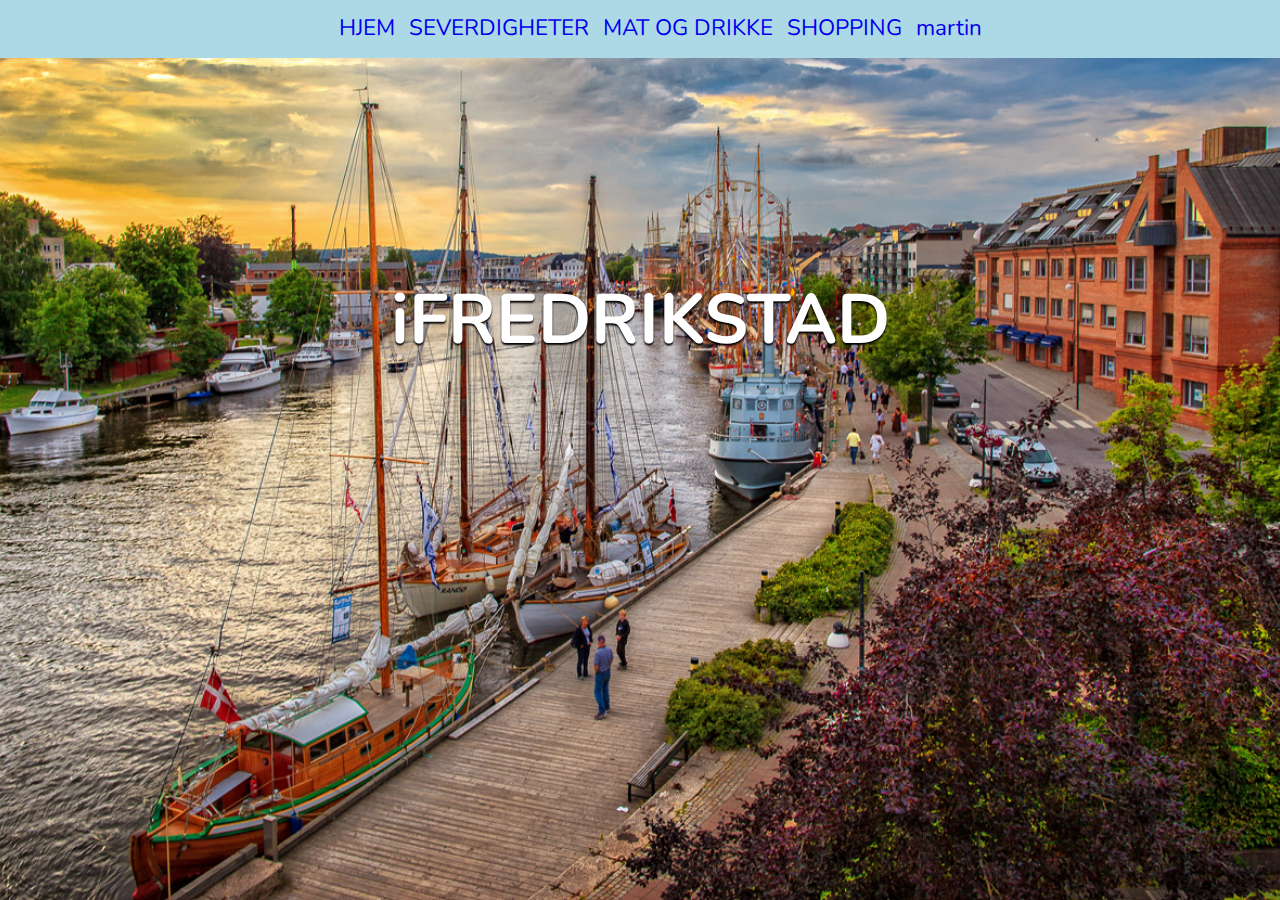
==== Ifredrikstad/index-test.html @ bce81963 "la til kopier av index.html, har testet på forsiden" ====
<!DOCTYPE html>
<html>

<head>
	<meta charset="utf-8">
	<title>iFREDRIKSTAD</title>
	<link rel="stylesheet" type="text/css" href="style-test.css">
</head>

<body>

<header>
	<nav class="meny">
		<ul>
			<li><a href="index.html">HJEM</a></li>
			<li><a href="severdigheter.html">SEVERDIGHETER</a></li>
			<li><a href="matogdrikke.html">MAT OG DRIKKE</a></li>
			<li><a href="shopping.html">SHOPPING</a></li>
			<li><a href="shopping.html">martin</a></li>
		</ul>
	</nav>

</header>

<main id="parallax">
	<section id="title" class="slide header">
	  <h1>iFREDRIKSTAD</h1>
	</section>

	<section id="slide1" class="slide">
	  <div class="box">
		<h2><a href="index.html">SEVERDIGHETER</a></h2>
	  </div>
	</section>

	<section id="slide2" class="slide">
	  <div class="box">
		<h2><a href="index.html">MAT OG DRIKKE</a></h2>
	  </div>
	</section>

	<section id="slide3" class="slide">
	  <div class="box">
		<h2><a href="index.html">SHOPPING</a></h2>
	  </div>
	</section>

<footer>
	<div id="slide4" class="slide header">
		<p>Navn Navnesen<br/>
		email@email.com<br/>
		Telefon: 123 45 678</p>
	</div>
</footer>
</main>
</body>



</html>
---- Ifredrikstad/style-test.css ----
@import url(http://fonts.googleapis.com/css?family=Nunito);

html {
  height: 100%;
  overflow: hidden;
}

body {
  margin:0;
  padding:0;
  font-family: Nunito;
  position: relative;
  height: 100%;
}

header{
  position: fixed;
  top:0;
  left:0;
  width: 100%;
  z-index: 9999;
}

header nav{
  width:100%;
  height:50px;
  background:lightblue;
  padding:8px 0 0 0;
}


header nav ul{
    margin: 0 auto;
    width: 1000px;
    list-style: none;
    text-align: center;
}

header nav ul li{
    display: inline-block;
}

header nav ul li a{
    display: block;
  	margin-right: 10px;
  	width: 100%;
    font-size: 140%;
    line-height: 40px;
    text-align: center;
    text-decoration: none;
}

#parallax{
  perspective: 1px;
  transform-style: preserve-3d;
  height: 100%;
  overflow-y: scroll;
  overflow-x: hidden;
  position: relative;
}

h1 {
   font-size: 250%;
}

h2 {
   font-size: 250%;
}

p {
  font-size: 140%;
  line-height: 150%;
  color: #333;
}

.box {
  position: absolute;
  width: 100%;
  bottom: 0;
  height: 15%;
  background: lightgrey;
  /*box-shadow: 0 0 8px rgba(0, 0, 0, .7);*/
}

.slide {
  position: relative;
  padding: 25vh 0;
  min-height: 100vh;
  width: 100vw;
  box-sizing: border-box;
 /*box-shadow: 0 -1px 10px rgba(0, 0, 0, .7); */
  transform-style: inherit;
}


.slide:before {
  content: "";
  position: absolute;
  top: 0;
  bottom: 0;
  left:0;
  right:0;
}

.slide:nth-child(2n) {
  margin-left: 0;
  margin-right: auto;
}

.slide:nth-child(2n+1) {
  margin-left: auto;
  margin-right: 0;
}

.slide, .slide:before {
  background: 50% 50% / cover;
}

.header {
  text-align: center;
  font-size: 175%;
  color: #fff;
  text-shadow: 0 2px 2px #000;
}

#title {
  background-image: url("brygga.jpg");
  z-index: 10;
}

#slide1:before {
  background-image: url("gbyen.jpg");
  transform: translateZ(-1px) scale(2);
  z-index:-1;
}

#slide2 {
  z-index:1;
  overflow: hidden;
  background-image: url("elv.jpg");
}

#slide2:after{
  background-image: url("elv.jpg");
  transform: translateZ(10px) scale(1);
  z-index: 9999;
  position: absolute;
  top: 0;
}

#slide3:before {
  background-image: url("torv.jpg");
  transform: translateZ(-1px) scale(2);
  z-index:2;
}

#slide4 {
  background: #222;
  z-index:3;
}
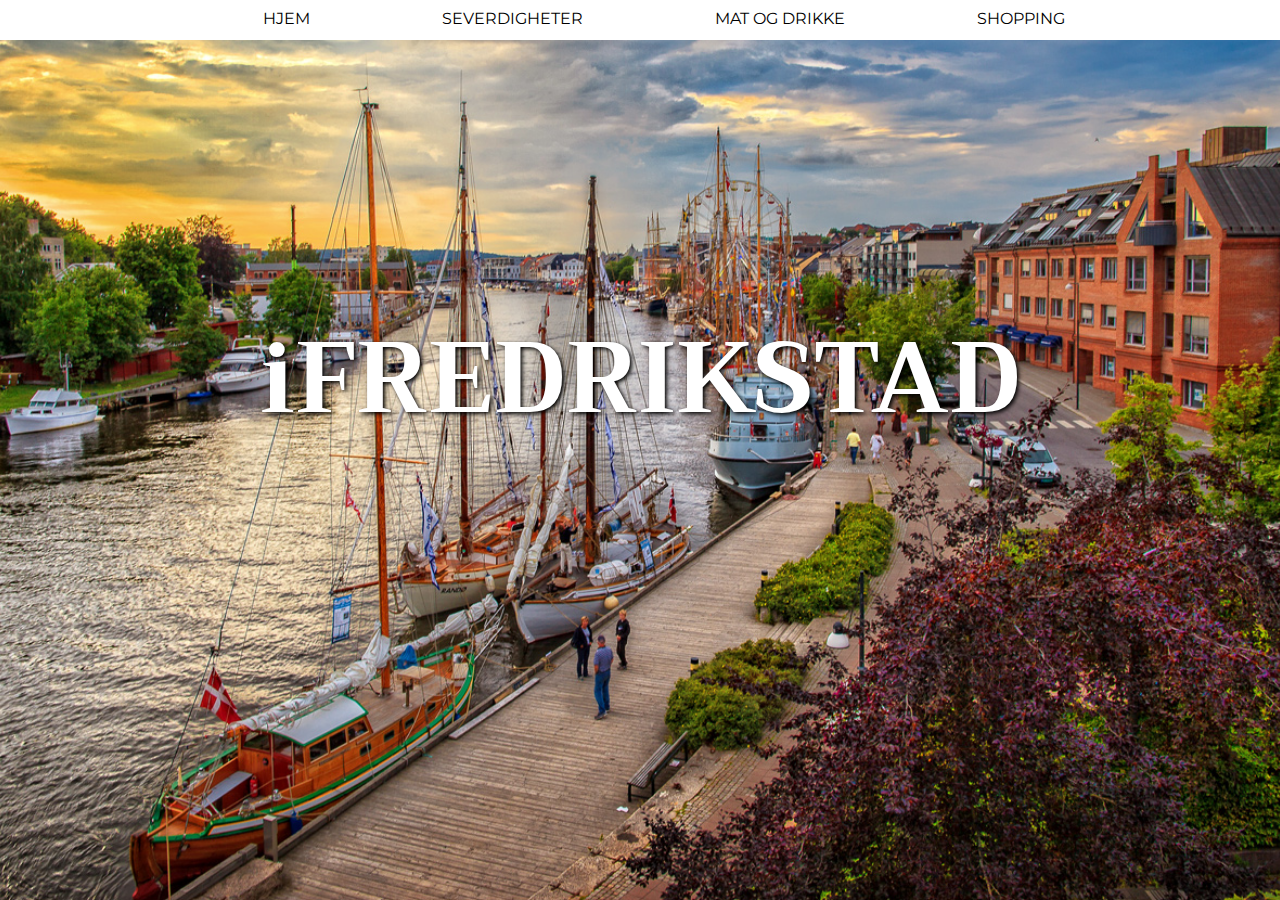
==== commit 0385dbd2: "Oppdatert footer" ====
--- a/Ifredrikstad/index-test.html
+++ b/Ifredrikstad/index-test.html
@@ -5,6 +5,7 @@
 	<meta charset="utf-8">
 	<title>iFREDRIKSTAD</title>
 	<link rel="stylesheet" type="text/css" href="style-test.css">
+	<link href="https://fonts.googleapis.com/css?family=Montserrat|Trirong" rel="stylesheet">
 </head>
 
 <body>
@@ -16,7 +17,6 @@
 			<li><a href="severdigheter.html">SEVERDIGHETER</a></li>
 			<li><a href="matogdrikke.html">MAT OG DRIKKE</a></li>
 			<li><a href="shopping.html">SHOPPING</a></li>
-			<li><a href="shopping.html">martin</a></li>
 		</ul>
 	</nav>
 
@@ -46,7 +46,7 @@
 	</section>
 
 <footer>
-	<div id="slide4" class="slide header">
+	<div id="slide4" class="footerslide">
 		<p>Navn Navnesen<br/>
 		email@email.com<br/>
 		Telefon: 123 45 678</p>
--- a/Ifredrikstad/style-test.css
+++ b/Ifredrikstad/style-test.css
@@ -1,4 +1,5 @@
 @import url(http://fonts.googleapis.com/css?family=Nunito);
+@import url(https://fonts.googleapis.com/css?family=Montserrat|Trirong);
 
 html {
   height: 100%;
@@ -22,32 +23,33 @@
 }
 
 header nav{
-  width:100%;
-  height:50px;
-  background:lightblue;
-  padding:8px 0 0 0;
-}
-
+  width: 100%;
+  height: 2rem;
+  background: white;
+  padding:0.5rem 0 0 0;
+}
 
 header nav ul{
     margin: 0 auto;
-    width: 1000px;
+    width: 100%;
     list-style: none;
     text-align: center;
 }
 
 header nav ul li{
     display: inline-block;
+    margin-right: 2rem;
+
 }
 
 header nav ul li a{
     display: block;
-  	margin-right: 10px;
   	width: 100%;
-    font-size: 140%;
-    line-height: 40px;
-    text-align: center;
+    font-size: 1rem;
     text-decoration: none;
+    font-family: 'Montserrat', serif;
+    color: black;
+    margin-right: 6rem;
 }
 
 #parallax{
@@ -61,16 +63,32 @@
 
 h1 {
    font-size: 250%;
+   font-family: 'Trirong', serif;
+   text-shadow: 2px 2px 4px black;
 }
 
 h2 {
-   font-size: 250%;
+   font-size: 2.5rem;
+   font-family: 'Trirong', serif;
+   padding-left: 2rem;
+   padding-top: 1.5rem;
+   width: 100rem;
+}
+
+h2 a {
+  color: black;
+  text-decoration: none;
+  text-align: left;
+}
+
+h2 a:hover {
+  text-decoration: underline;
 }
 
 p {
-  font-size: 140%;
+  font-size: 0.75rem;
   line-height: 150%;
-  color: #333;
+  color: white;
 }
 
 .box {
@@ -78,8 +96,15 @@
   width: 100%;
   bottom: 0;
   height: 15%;
-  background: lightgrey;
-  /*box-shadow: 0 0 8px rgba(0, 0, 0, .7);*/
+  width: 0;
+  height: 0;
+  border-bottom: 10rem solid rgba(255,255,255,0.7);
+  border-right: 100rem solid transparent;
+}
+
+.box:hover {
+  border-bottom: 10rem solid rgba(255,255,255,1);
+
 }
 
 .slide {
@@ -88,7 +113,6 @@
   min-height: 100vh;
   width: 100vw;
   box-sizing: border-box;
- /*box-shadow: 0 -1px 10px rgba(0, 0, 0, .7); */
   transform-style: inherit;
 }
 
@@ -118,7 +142,7 @@
 
 .header {
   text-align: center;
-  font-size: 175%;
+  font-size: 2.5rem;
   color: #fff;
   text-shadow: 0 2px 2px #000;
 }
@@ -138,9 +162,10 @@
   z-index:1;
   overflow: hidden;
   background-image: url("elv.jpg");
-}
-
-#slide2:after{
+
+}
+
+#slide2:after {
   background-image: url("elv.jpg");
   transform: translateZ(10px) scale(1);
   z-index: 9999;
@@ -154,7 +179,45 @@
   z-index:2;
 }
 
-#slide4 {
+#slide4 { /*FOOTER*/
   background: #222;
   z-index:3;
-}
+  padding-left: 2rem;
+  padding-right: 2rem;
+}
+
+footer {
+  text-align: left;
+}
+
+.footerslide {
+  position: relative;
+  padding: 10vh 0;
+  min-height: 20vh;
+  width: 100vw;
+  box-sizing: border-box;
+  transform-style: inherit;
+}
+
+.footerslide:before {
+  content: "";
+  position: absolute;
+  top: 0;
+  bottom: 0;
+  left:0;
+  right:0;
+}
+
+.footerslide:nth-child(2n) {
+  margin-left: 0;
+  margin-right: auto;
+}
+
+.footerslide:nth-child(2n+1) {
+  margin-left: auto;
+  margin-right: 0;
+}
+
+.footerslide, .footerslide:before {
+  background: 50% 50% / cover;
+}
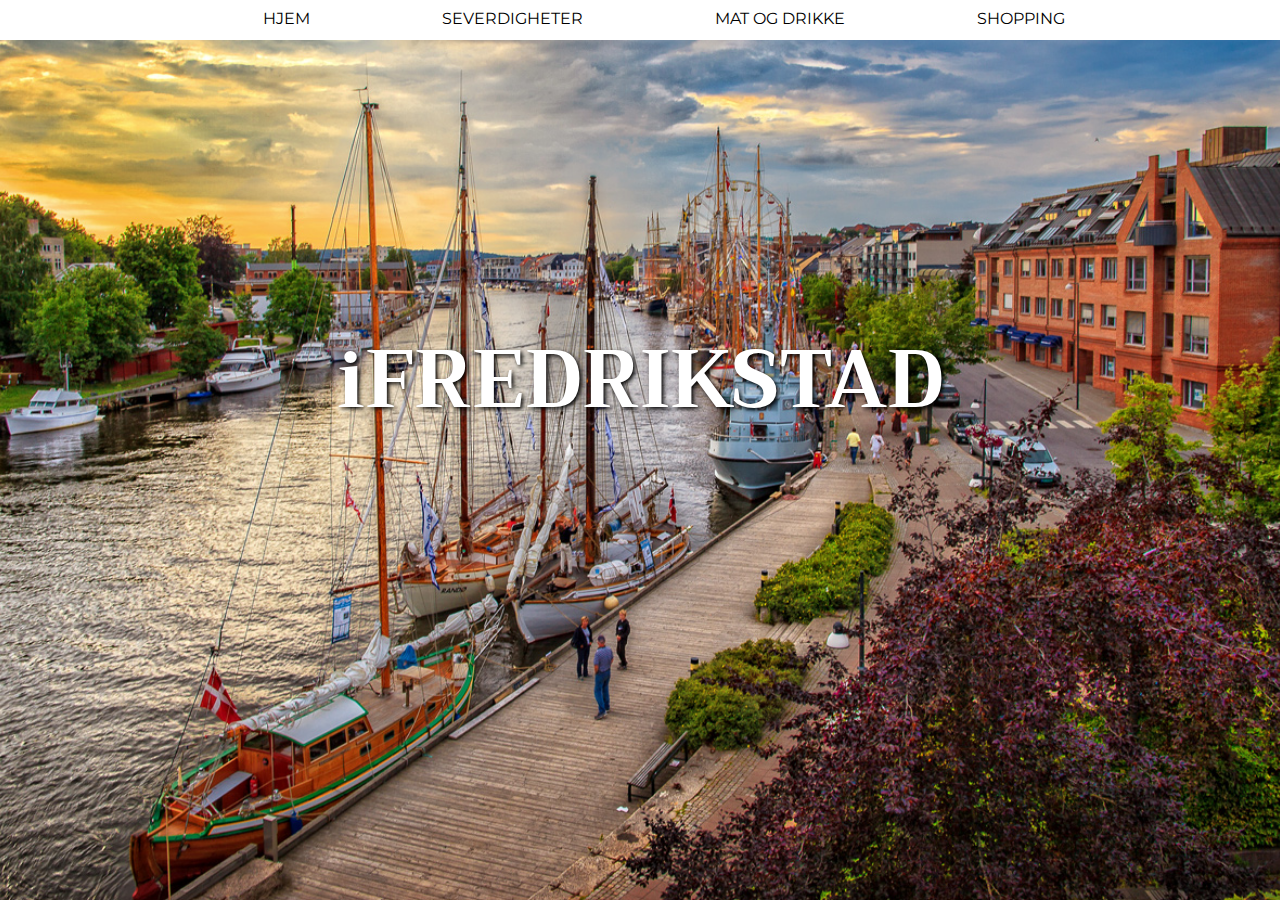
==== commit 4f3436fd: "La til nye bildelenker, url, og meta viewport i alle html sider" ====
--- a/Ifredrikstad/index-test.html
+++ b/Ifredrikstad/index-test.html
@@ -4,8 +4,11 @@
 <head>
 	<meta charset="utf-8">
 	<title>iFREDRIKSTAD</title>
-	<link rel="stylesheet" type="text/css" href="style-test.css">
-	<link href="https://fonts.googleapis.com/css?family=Montserrat|Trirong" rel="stylesheet">
+	<meta name="viewport" content="width=device-width, initial-scale=1">
+	<link rel="stylesheet" type="text/css" href="css/style-test.css">
+	<link href="https://fonts.googleapis.com/css?family=Trirong" rel="stylesheet">
+	<link href="https://fonts.googleapis.com/css?family=Montserrat" rel="stylesheet">
+
 </head>
 
 <body>
@@ -23,34 +26,42 @@
 </header>
 
 <main id="parallax">
-	<section id="title" class="slide header">
+	<section id="title" class="slide">
 	  <h1>iFREDRIKSTAD</h1>
 	</section>
 
 	<section id="slide1" class="slide">
 	  <div class="box">
-		<h2><a href="index.html">SEVERDIGHETER</a></h2>
+		<h2><a href="severdigheter.html" title="Severdigheter">SEVERDIGHETER</a></h2>
 	  </div>
 	</section>
 
 	<section id="slide2" class="slide">
 	  <div class="box">
-		<h2><a href="index.html">MAT OG DRIKKE</a></h2>
+		<h2><a href="matogdrikke.html" title="Mat og drikke">MAT OG DRIKKE</a></h2>
 	  </div>
 	</section>
 
 	<section id="slide3" class="slide">
 	  <div class="box">
-		<h2><a href="index.html">SHOPPING</a></h2>
+		<h2><a href="shopping.html" title="Shopping">SHOPPING</a></h2>
 	  </div>
 	</section>
 
-<footer>
-	<div id="slide4" class="footerslide">
-		<p>Navn Navnesen<br/>
-		email@email.com<br/>
-		Telefon: 123 45 678</p>
-	</div>
+<footer id="slide4" class="footerslide">
+	<ul>
+		<li>iFredrikstad</li>
+		<li>Telefon: 999 99 999</li>
+	</ul>
+	<ul>
+		<li>Adresse:</li>
+		<li>Storgata 3</li>
+		<li>1613 Fredrikstad</li>
+	</ul>
+		<p>Åpningstider:
+			 Man - fre: 10 - 16
+			 Lørdag: 10 - 14
+		</p>
 </footer>
 </main>
 </body>
--- a/Ifredrikstad/css/style-test.css
+++ b/Ifredrikstad/css/style-test.css
@@ -0,0 +1,250 @@
+@import url(http://fonts.googleapis.com/css?family=Nunito);
+@import url(https://fonts.googleapis.com/css?family=Montserrat|Trirong);
+
+html {
+  height: 100%;
+  overflow: hidden;
+}
+
+body {
+  margin:0;
+  padding:0;
+  font-family: Nunito;
+  position: relative;
+  height: 100%;
+}
+
+header{
+  position: fixed;
+  top:0;
+  left:0;
+  width: 100%;
+  z-index: 9999;
+}
+
+header nav{
+  width: 100%;
+  height: 2rem;
+  background: white;
+  padding:0.5rem 0 0 0;
+}
+
+header nav ul{
+    margin: 0 auto;
+    width: 100%;
+    list-style: none;
+    text-align: center;
+}
+
+header nav ul li{
+    display: inline-block;
+    margin-right: 2rem;
+
+}
+
+header nav ul li a{
+    display: block;
+  	width: 100%;
+    font-size: 1rem;
+    text-decoration: none;
+    font-family: 'Montserrat', serif;
+    color: black;
+    margin-right: 6rem;
+}
+
+#parallax{
+  perspective: 1px;
+  transform-style: preserve-3d;
+  height: 100%;
+  overflow-y: scroll;
+  overflow-x: hidden;
+  position: relative;
+}
+
+h1 {
+   font-family: 'Trirong', serif;
+   text-shadow: 2px 2px 4px black;
+   text-align: center;
+   font-size: 5rem;
+   color: #fff;
+   padding-top: 2rem;
+}
+
+h2 {
+   font-size: 2.5rem;
+   font-family: 'Trirong', serif;
+   padding-left: 2rem;
+   padding-top: 1.5rem;
+   width: 100rem;
+}
+
+h2 a {
+  color: black;
+  text-decoration: none;
+  text-align: left;
+}
+
+h2 a:hover {
+  text-decoration: underline;
+}
+
+p {
+  font-size: 0.75rem;
+  line-height: 150%;
+  color: white;
+}
+
+.box {
+  position: absolute;
+  width: 100%;
+  bottom: 0;
+  height: 15%;
+  width: 0;
+  height: 0;
+  border-bottom: 10rem solid rgba(255,255,255,0.7);
+  border-right: 100vw solid transparent;
+  transition: 0.4s;
+}
+
+.box:hover {
+  border-bottom: 10rem solid rgba(255,255,255,1);
+}
+
+@media screen and (max-width:32em){
+  .box{
+    border: none;
+  }
+}
+
+.slide {
+  position: relative;
+  padding: 25vh 0;
+  min-height: 100vh;
+  width: 100vw;
+  box-sizing: border-box;
+  transform-style: inherit;
+}
+
+
+.slide:before {
+  content: "";
+  position: absolute;
+  top: 0;
+  bottom: 0;
+  left:0;
+  right:0;
+}
+
+.slide:nth-child(2n) {
+  margin-left: 0;
+  margin-right: auto;
+}
+
+.slide:nth-child(2n+1) {
+  margin-left: auto;
+  margin-right: 0;
+}
+
+.slide, .slide:before {
+  background: 50% 50% / cover;
+}
+
+#title {
+  background-image: url("../bilder/brygga.jpg");
+  z-index: 10;
+}
+
+#slide1:before {
+  background-image: url("../bilder/gamlebyen_fredrikstad.jpg");
+  transform: translateZ(-1px) scale(2);
+  z-index:-1;
+}
+
+#slide2 {
+  z-index:1;
+  overflow: hidden;
+  background-image: url("../bilder/elv.jpg");
+
+}
+
+#slide2:after {
+  background-image: url("../bilder/elv.jpg");
+  transform: translateZ(10px) scale(1);
+  z-index: 9999;
+  position: absolute;
+  top: 0;
+}
+
+#slide3:before {
+  background-image: url("../bilder/torv.jpg");
+  transform: translateZ(-1px) scale(2);
+  z-index:2;
+}
+
+#slide4 { /*FOOTER*/
+  background: #222;
+  z-index:3;
+  padding-left: 5rem;
+  padding-right: 5rem;
+}
+
+
+
+footer ul{
+  text-align: left;
+  list-style: none;
+  color: white;
+  padding-left: 0;
+}
+
+.footerslide {
+  position: relative;
+  padding: 10vh 0;
+  min-height: 20vh;
+  width: 100vw;
+  box-sizing: border-box;
+  transform-style: inherit;
+}
+
+.footerslide:before {
+  content: "";
+  position: absolute;
+  top: 0;
+  bottom: 0;
+  left:0;
+  right:0;
+}
+
+.footerslide:nth-child(2n) {
+  margin-left: 0;
+  margin-right: auto;
+}
+
+.footerslide:nth-child(2n+1) {
+  margin-left: auto;
+  margin-right: 0;
+}
+
+.footerslide, .footerslide:before {
+  background: 50% 50% / cover;
+}
+
+@media screen and (-webkit-min-device-pixel-ratio:0) {
+    #parallax{
+      transform-style: flat;
+    }
+    .slide{
+      transform: none;
+      position: relative;
+      z-index: 1;
+      background-attachment: fixed;
+    }
+    .slide:before{
+      background-attachment: fixed;
+    }
+    #slide1:before, #slide3:before{
+      transform: none;
+      z-index: 0;
+    }
+
+}
